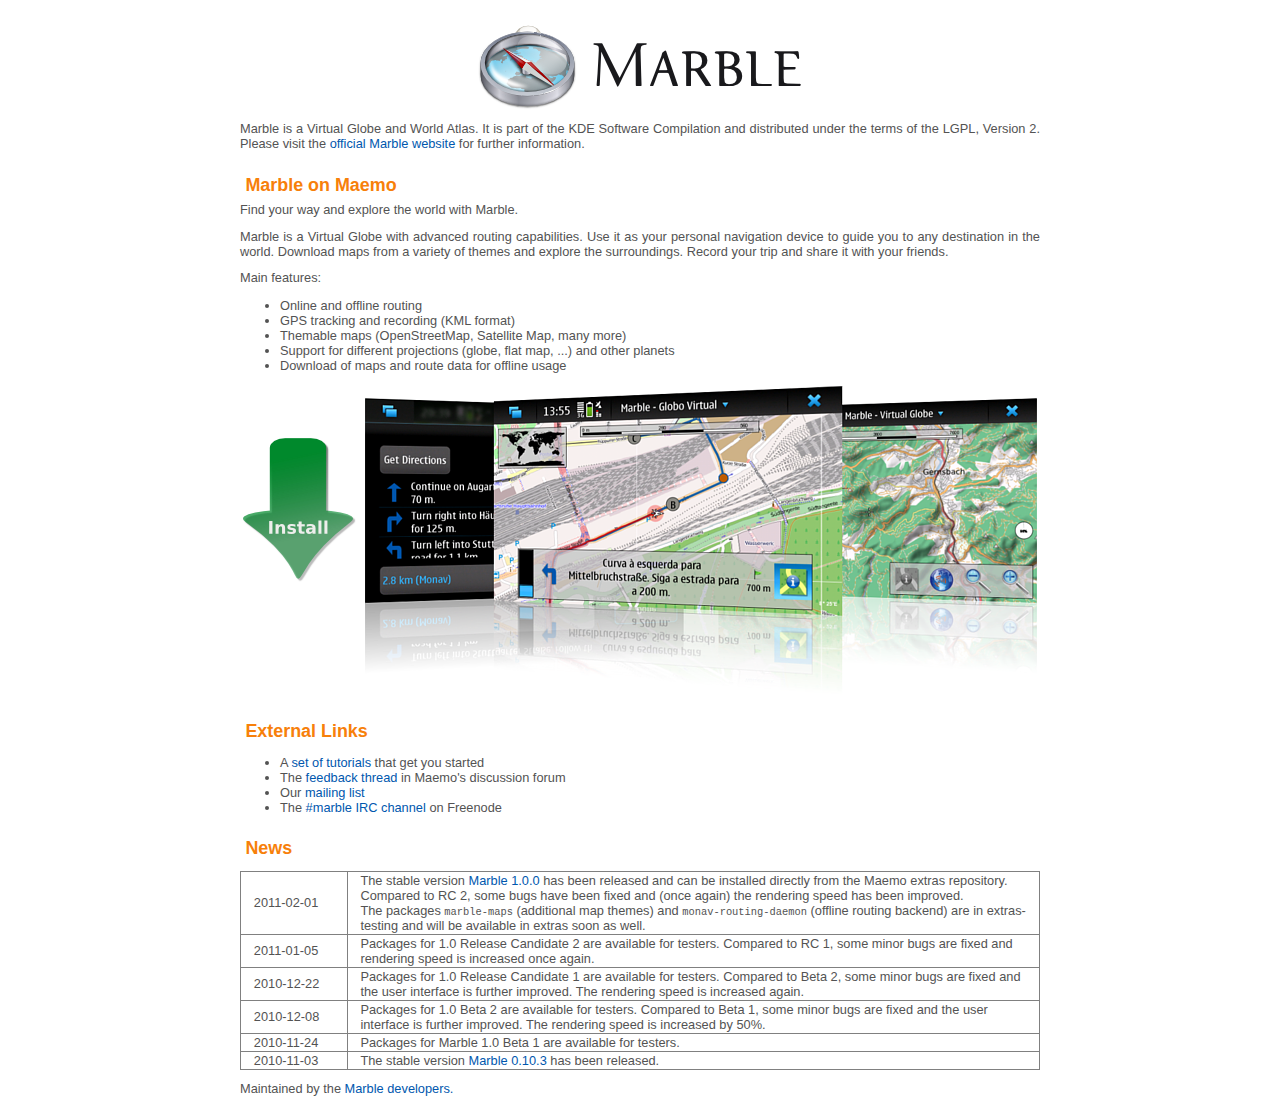
==== www/index.html @ 96cc924b "Version 1.0.0 updates" ====
<!DOCTYPE HTML PUBLIC "-//W3C//DTD HTML 4.01//EN" "http://www.w3.org/TR/html4/strict.dtd">

<html>

<head>
<title>Marble</title>
<link rel="stylesheet" type="text/css" href="kdeedu.css" />
<link rel="icon" href="favicon.ico" />
<link rel="shortcut icon" href="favicon.ico" />
</head>

<body>

<div style="width: 800px; margin-left: auto; margin-right: auto; margin-top: 20px;">

<img src="marble-logo-72dpi.png" />

<p>
Marble is a Virtual Globe and World Atlas. It is part of the KDE Software Compilation and distributed under the terms of the LGPL, Version 2. Please visit the <a href="http://edu.kde.org/marble/">official Marble website</a> for further information.
</p>

<h3>Marble on Maemo</h3>

<p>
Find your way and explore the world with Marble.
</p>

<p>
Marble is a Virtual Globe with advanced routing capabilities. Use it as your personal navigation device to guide you to any destination in the world. Download maps from a variety of themes and explore the surroundings. Record your trip and share it with your friends.
</p>

<p>
Main features:
<ul>
<li>Online and offline routing</li>
<li>GPS tracking and recording (KML format)</li>
<li>Themable maps (OpenStreetMap, Satellite Map, many more)</li>
<li>Support for different projections (globe, flat map, ...) and other planets</li>
<li>Download of maps and route data for offline usage</li>
</ul>

<a href="http://maemo.org/downloads/product/Maemo5/marble/">
<img src="Download.png" width="118" height="309" />
<img src="Screenshots_small.png" width="672" height="309" />
</a>

<h3>External Links</h3>

<ul>
<li>A <a href="http://userbase.kde.org/Tutorials#Marble">set of tutorials</a> that get you started</li>
<li>The <a href="http://talk.maemo.org/showthread.php?t=67316">feedback thread</a> in Maemo's discussion forum</li>
<li>Our <a href="https://mail.kde.org/mailman/listinfo/marble-devel">mailing list</a></li>
<li>The <a href="http://webchat.freenode.net?channels=marble&uio=d4">#marble IRC channel</a> on Freenode</li>
</ul>

<h3>News</h3>

<p>
<table border="1">
<tr>
  <td width="80em">2011-02-01</td>
  <td>The stable version <a href="http://maemo.org/downloads/product/Maemo5/marble/">Marble 1.0.0</a> has been released and can be installed directly from the Maemo extras repository. Compared to RC 2, some bugs have been fixed and (once again) the rendering speed has been improved.
<br />The packages <tt>marble-maps</tt> (additional map themes) and <tt>monav-routing-daemon</tt> (offline routing backend) are in extras-testing and will be available in extras soon as well.</td>
</tr>
<tr>
  <td>2011-01-05</td>
  <td>Packages for 1.0 Release Candidate 2 are available for testers. Compared to RC 1, some minor bugs are fixed and rendering speed is increased once again.</td>
</tr>
<tr>
  <td>2010-12-22</td>
  <td>Packages for 1.0 Release Candidate 1 are available for testers. Compared to Beta 2, some minor bugs are fixed and the user interface is further improved. The rendering speed is increased again.</td>
</tr>
<tr>
  <td>2010-12-08</td>
  <td>Packages for 1.0 Beta 2 are available for testers. Compared to Beta 1, some minor bugs are fixed and the user interface is further improved. The rendering speed is increased by 50%.</td>
</tr>
<tr>
  <td>2010-11-24</td>
  <td>Packages for Marble 1.0 Beta 1 are available for testers.</td>
</tr>
<tr>
  <td>2010-11-03</td>
  <td>The stable version <a href="http://edu.kde.org/marble/downloads/maemo/fremantle/stable/stable.install">Marble 0.10.3</a> has been released.</td>
</tr>
</table>
</p>

<p>Maintained by the <a href="mailto:marble-devel@kde.org">Marble developers.</p>

</div>

</body>
</html>
---- www/kdeedu.css ----
/*
** HTML elements
*/

body {
    margin: 0;
    padding: 0;
    text-align: center;
    font-size: 0.8em;
    font-family: "Bitstream Vera Sans", "Lucida Grande", "Trebuchet MS", sans-serif;
    color: #535353;
    background: #ffffff;
}


/*
** HTML Tags
*/

h1, h2, h3, h4
{
    padding: 0;
    text-align: left;
    font-weight: bold;
    color: #f7800a;
    background: transparent;
}
h1 {
    margin: 0 0 0.3em 0;
    font-size: 1.7em;
}
h2, h3, h4 {
    margin: 1.3em 0 0 0.3em
}

h2 {
    font-size: 1.5em;
}

h3 {
    font-size: 1.4em;
}

h4 {
    font-size: 1.3em;
}

h5 {
    font-size: 1.2em;
}

a:link {
    padding-bottom: 0;
    text-decoration: none;
    color: #0057ae;
}

a:visited {
    padding-bottom: 0;
    text-decoration: none;
    color: #644A9B;
}


a[href]:hover {
    text-decoration: underline;
}

hr {
    margin: 0.3em 1em 0.3em 1em;
    height: 1px;
    border: #bcbcbc dashed;
    border-width: 0 0 1px 0;
}

pre {
    display: block;
    margin: 0.3em;
    padding: 0.3em;
    font-size: 1em;
    color: #000000;
    background: #f9f9f9;
    border: #2f6fab dashed;
    border-width: 1px;
    overflow: auto;
    line-height: 1.1em;
}

input, textarea, select {
    margin: 0.2em;
    padding: 0.1em;
    color: #888888;
    background: #ffffff;
    border: 1px solid;
}

blockquote {
    margin: 0.3em;
    padding-left: 2.5em;
    background: transparent;
}

del {
    color: #800000;
    text-decoration: line-through;
}

dt {
    font-weight: bold;
    font-size: 1.05em;
    color: #0057ae;
}

dd {
    margin-left: 1em;
}

p {
    margin-top: 0.5em;
    margin-bottom: 0.9em;
    text-align: justify;
}
fieldset {
    border: #cccccc 1px solid;
}

li {
    text-align: left;
}

fieldset {
    margin-bottom: 1em;
    padding: .5em;
}

form {
    margin: 0;
    padding: 0;
}

hr {
    height: 1px;
    border: #888888 1px solid;
    background: #888888;
    margin: 0.5em 0 0.5em 0 ;
}

img {
    border: 0;
}
table {
    border-collapse: collapse;
    font-size: 1em;
}
th {
    text-align: center;
    padding: 1em;
/*     border: #cccccc solid; */
/*     border-width: 0 0 3px 0; */
}
td {
    text-align: left;
    padding-left: 1em;
    padding-right: 1em;
}


/*
** Header
*/
#header {
    width: 100%;
    color: #535353;
    background: #eeeeee;
    border-bottom: #bcbcbc 1px solid;
}

#header_top {
    margin: 0 auto;
    padding: 0;
    width: 60em;
    min-width: 770px;
    max-width: 45em;
    vertical-align: middle;
    color: #ffffff;
    background: url(/media/images/top.jpg) repeat-x bottom;
background-color: #0057ae;
}

#header_top div {
    margin: 0 auto;
    padding: 0;
    background: url(/media/images/top-left.jpg) no-repeat bottom left;
}

#header_top div div {
    margin: 0 auto;
    padding: 0;
    vertical-align: middle;
    text-align: left;
    font-size: 1.7em;
    font-weight: bold;
    background: url(/media/images/top-right.jpg) no-repeat bottom right;
}

#header_top div div img {
    margin:8px 0px 9px 18px;
    vertical-align: middle;
}

#header_bottom {
        margin: 0 auto;
    padding: 0.1em 0em 0.3em 0;
    width: 60em;
    min-width: 770px;
    max-width: 45em;
    vertical-align: middle;
    text-align: right;
    background: #eeeeee;
}

#location {
    padding: 0 0 0 1.5em;
    text-align: left;
    line-height: normal;
    font-size: 1.1em;
    font-weight:bold;
    float: left;
}

#location ul {
    display: inline;
    margin: 0;
    padding: 0;
    list-style: none;
}

#location ul li {
    display: inline;
    white-space : nowrap;
    margin: 0;
    padding: 0 1em 0 0;
}

#menu {
    margin: 0 1.5em 0 0;
    text-align: right;
    line-height: normal;
    font-size: 1.1em;
    font-weight: bold;
}

#menu ul {
    display: inline;
    list-style: none;
    margin: 0;
    padding: 0;
    text-align: right;
}

#menu ul li {
    display: inline;
    white-space : nowrap;
    margin: 0;
    padding: 0 0 0 1em;
    text-align: right;
}

.here a:link, .here a:visited {
    text-decoration:underline;
}

.here ul a:link, .here ul a:visited {
    text-decoration:none;
}

#menu ul li a {
    font-weight: bold;
}


/*
** Content
*/

#content {
    width: 100%;
}

#main {
    /* padding in px not ex because IE messes up 100% width tables otherwise */
    padding: 10px;
    text-align: left;
}

#body_wrapper {
    margin: 0 auto;
    width: 60em;
    min-width: 770px;
    max-width: 45em;
    border: #bcbcbc solid;
    border-width: 0 0 0 1px;
}

#body {
    float: left;
    margin: 0;
    padding: 0;
    min-height: 40em;
    width: 60em;
    min-width: 770px;
    max-width: 45em;
}

#right {
    float: right;
    margin: 0;
    padding: 0;
    width: 73%;
}

/* These are date cells on the front page. */
td.cell_date {
    width: 8em;
    min-width: 8em;
}

#hotspot, .sideimage {
    float: right;
    margin: 1ex 1em;
    clear: right;
}

.belowimage, h1, h2, h3, h4, h5 {
    clear: right;
}


/*
** Left Menu
*/

#left {
        float: left;
    margin: 0;
    padding: 0;
    width: 25%;
}

.menu_box {
    padding: 0.7em 0 0 0;
}

.menu_box ul {
    text-align: left;
}

.menu_box li {
    list-style-type: none;
    text-align: left;
    margin-left: 0.1em;
}

.menu_box ul ul {
margin: 0;
padding-left: 0;
}

.menu_box li li {
margin-left: 1em;
}

.menu_box .active{
    color: #cf4913;
}

.menutitle {
    margin: 0.6em 0 1.2em 0;
    padding:0;
    color: #ffffff;
    background: url(/media/images/block_title_mid.png) repeat-y right;
background-color: #0057ae;
}
.menutitle div {
    margin: 0;
    padding:0;
    background: url(/media/images/block_title_top.png) no-repeat top right;
}
.menutitle div h2 {
    margin: 0;
    padding: 0.2em 0 0.3em 1.3em;
    line-height:1.2em;
    font-size: 120%;
    font-weight: normal;
    color: #ffffff;
    background: url(/media/images/block_title_bottom.png) no-repeat bottom right;
}
.menutitle div h2 a {
    color: #ffffff;
}
.clearer {
    clear: both;
    height: 1px;
}


/*
** Footer
*/
#footer {
        width: 100%;
    background: #eeeeee;
}

#footer_text {
    margin: 0 auto;
    padding: 1em 0 1em 3.5em;
    width: 51.5em;
    text-align: left;
    color: #000000;
    background: #eeeeee;
}

#footer a:link, #footer a:visited {
    color: #4d88c3;
}

#quicklinks {
font-size: 1em;
padding: 1em;
text-align: center;
margin-top: 0.5em;
margin-left: 0.2em;
margin-bottom: 0.5em;
margin-right: 0.2em;
}

/*
** Credits
*/
table.credit tr {
vertical-align:top;
}

table.credit td {
border-bottom: 1px solid #cccccc;
}


.programbox
{
	float: left;
	margin-left: 1ex;
	margin-right: 1ex;
	padding-bottom: 2ex;
}

.programbox-image
{
	display: block;
	margin-left: auto;
	margin-right: auto;
}

.programbox-text
{
	text-align: center;
}

.programboxh3
{
	clear: both;
}
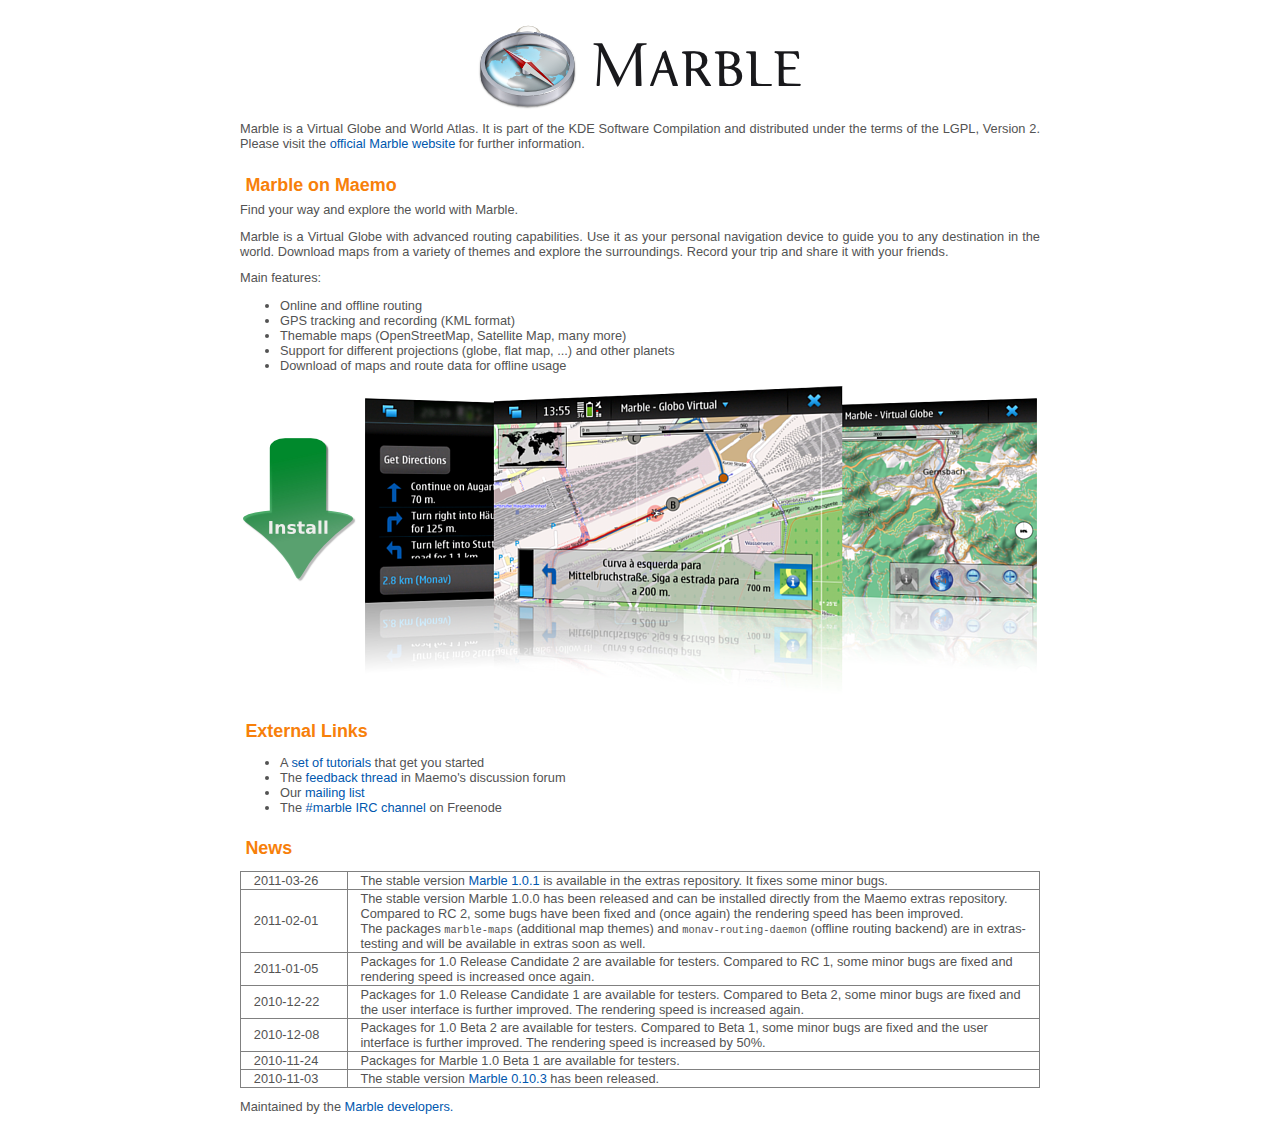
==== commit 02d212a7: "mention new version 1.0.1" ====
--- a/www/index.html
+++ b/www/index.html
@@ -58,8 +58,12 @@
 <p>
 <table border="1">
 <tr>
+  <td>2011-03-26</td>
+  <td>The stable version <a href="http://maemo.org/downloads/product/Maemo5/marble/">Marble 1.0.1</a> is available in the extras repository. It fixes some minor bugs.</td>
+</tr>
+<tr>
   <td width="80em">2011-02-01</td>
-  <td>The stable version <a href="http://maemo.org/downloads/product/Maemo5/marble/">Marble 1.0.0</a> has been released and can be installed directly from the Maemo extras repository. Compared to RC 2, some bugs have been fixed and (once again) the rendering speed has been improved.
+  <td>The stable version Marble 1.0.0 has been released and can be installed directly from the Maemo extras repository. Compared to RC 2, some bugs have been fixed and (once again) the rendering speed has been improved.
 <br />The packages <tt>marble-maps</tt> (additional map themes) and <tt>monav-routing-daemon</tt> (offline routing backend) are in extras-testing and will be available in extras soon as well.</td>
 </tr>
 <tr>
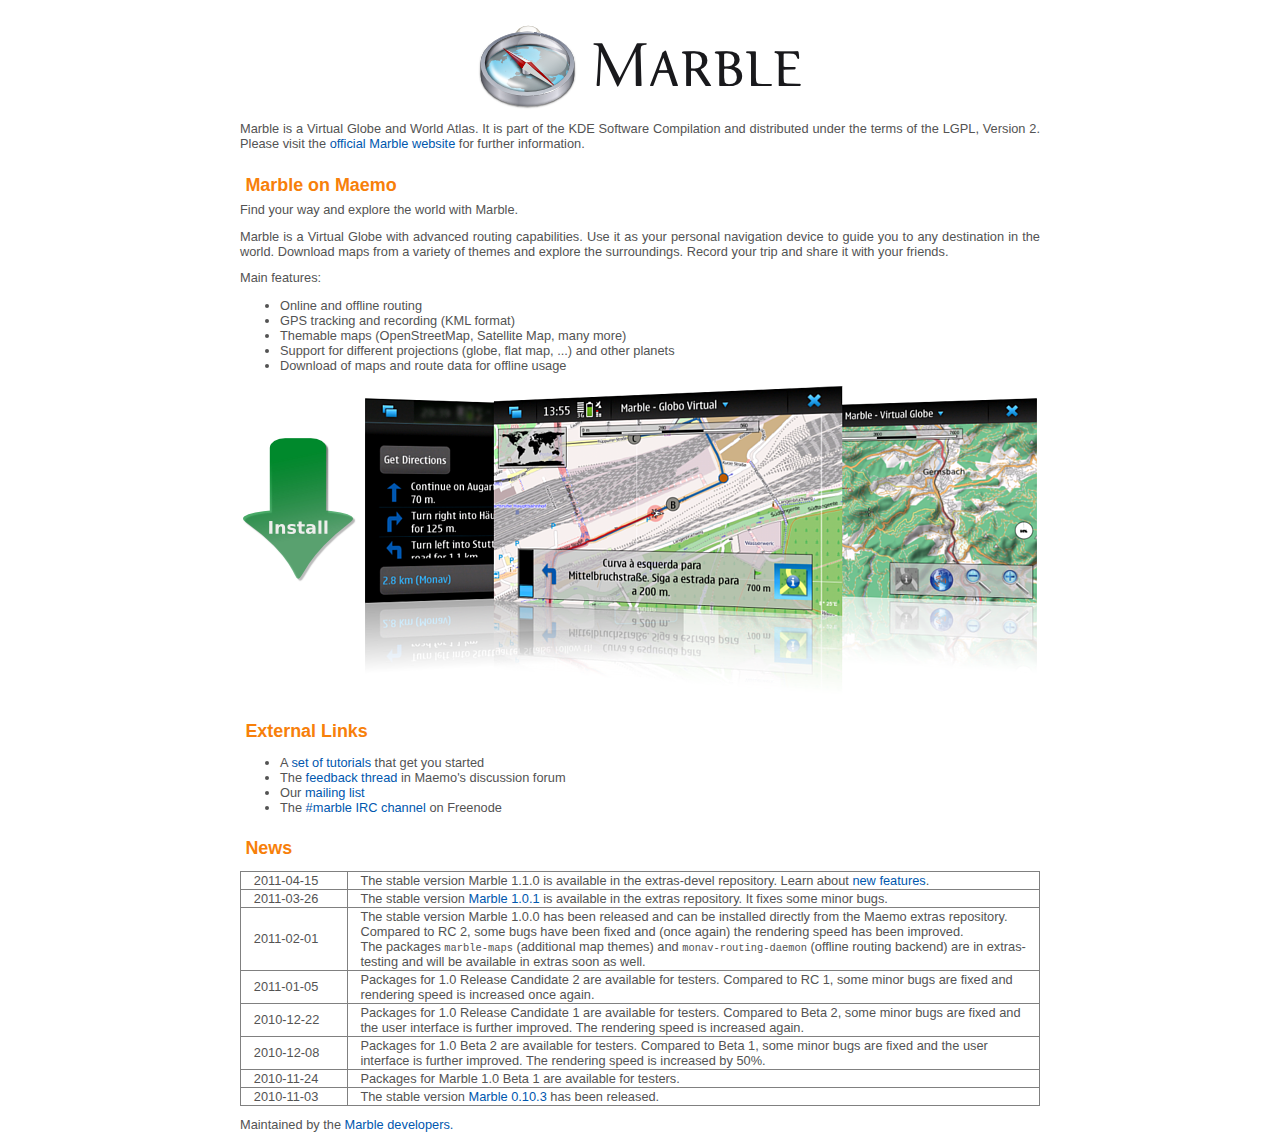
==== commit bf082575: "mention the new version" ====
--- a/www/index.html
+++ b/www/index.html
@@ -58,6 +58,10 @@
 <p>
 <table border="1">
 <tr>
+  <td>2011-04-15</td>
+  <td>The stable version Marble 1.1.0 is available in the extras-devel repository. Learn about <a href="http://talk.maemo.org/showpost.php?p=902262&postcount=1">new features</a>.</td>
+</tr>
+<tr>
   <td>2011-03-26</td>
   <td>The stable version <a href="http://maemo.org/downloads/product/Maemo5/marble/">Marble 1.0.1</a> is available in the extras repository. It fixes some minor bugs.</td>
 </tr>
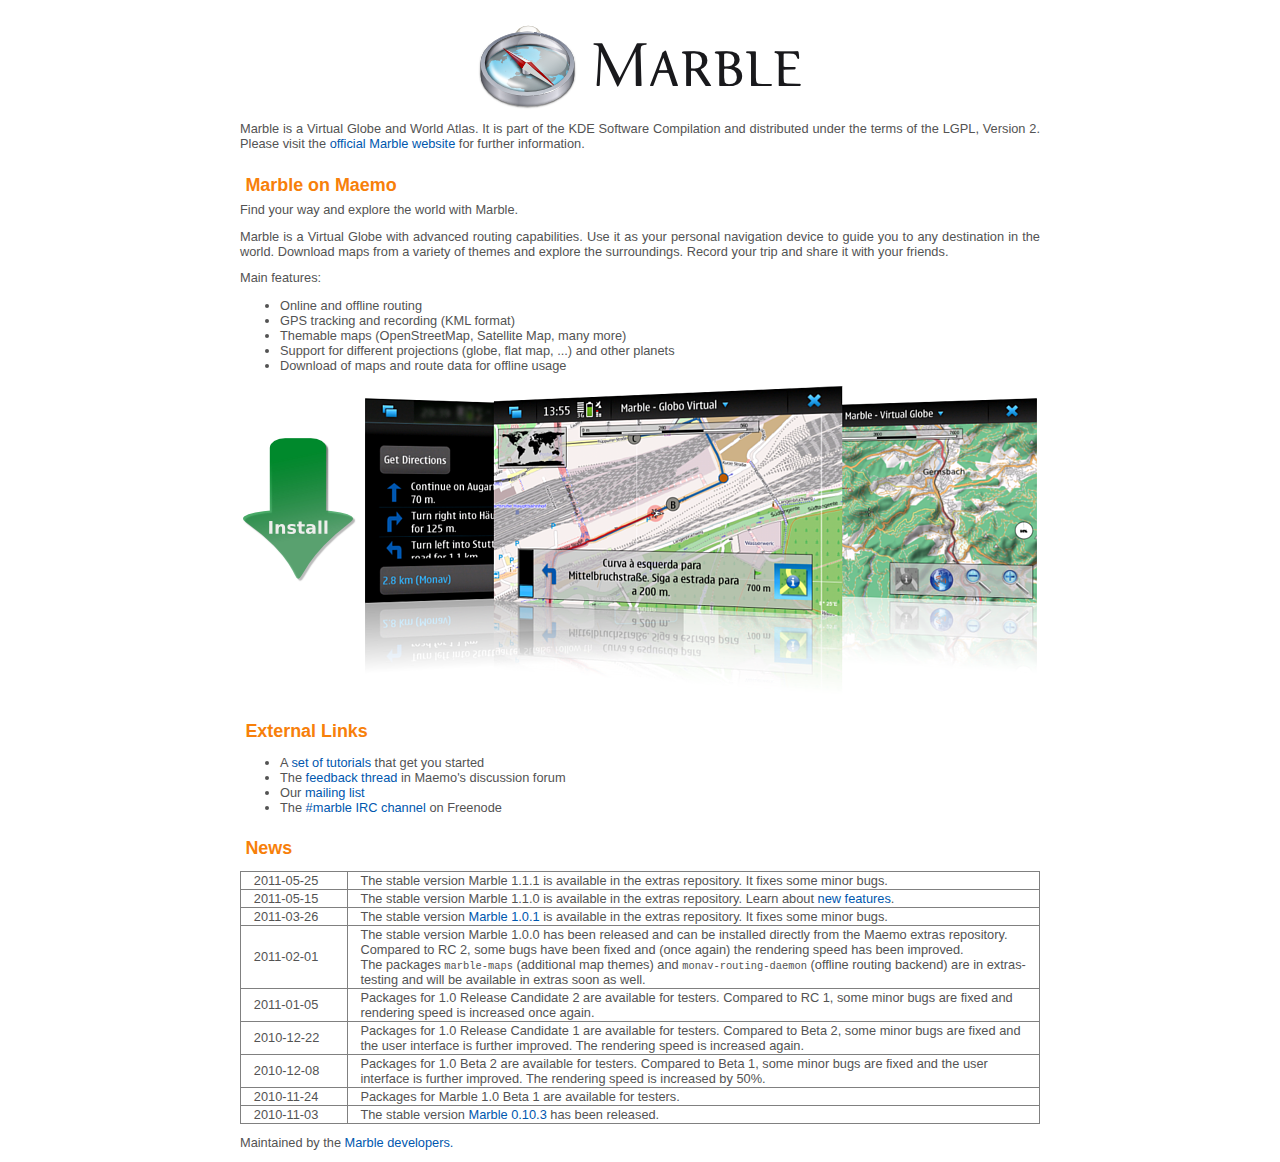
==== commit e7078fe7: "version updates" ====
--- a/www/index.html
+++ b/www/index.html
@@ -58,8 +58,12 @@
 <p>
 <table border="1">
 <tr>
-  <td>2011-04-15</td>
-  <td>The stable version Marble 1.1.0 is available in the extras-devel repository. Learn about <a href="http://talk.maemo.org/showpost.php?p=902262&postcount=1">new features</a>.</td>
+  <td>2011-05-25</td>
+  <td>The stable version Marble 1.1.1 is available in the extras repository. It fixes some minor bugs.</td>
+</tr>
+<tr>
+  <td>2011-05-15</td>
+  <td>The stable version Marble 1.1.0 is available in the extras repository. Learn about <a href="http://talk.maemo.org/showpost.php?p=902262&postcount=1">new features</a>.</td>
 </tr>
 <tr>
   <td>2011-03-26</td>
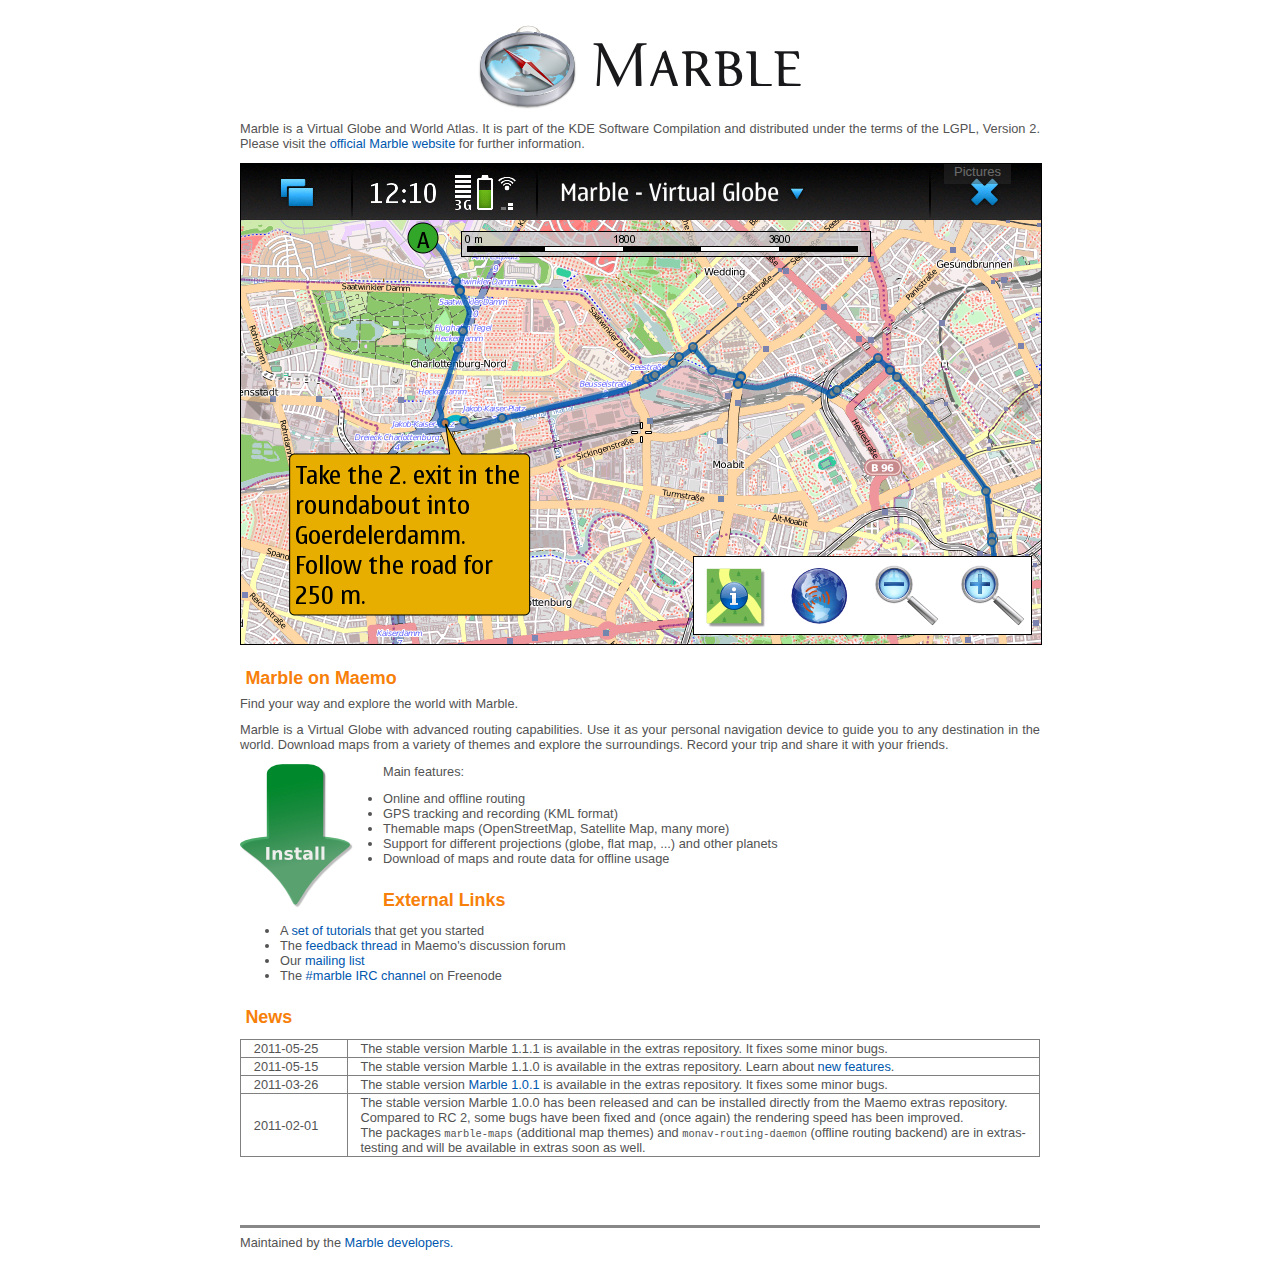
==== commit 3d84c82b: "Add gallery with new screenshots, remove some older news." ====
--- a/www/index.html
+++ b/www/index.html
@@ -4,9 +4,34 @@
 
 <head>
 <title>Marble</title>
+<script src="scripts/mootools-1.2.1-core-yc.js" type="text/javascript"></script>
+<script src="scripts/mootools-1.2-more.js" type="text/javascript"></script>
+<script src="scripts/jd.gallery.js" type="text/javascript"></script>
 <link rel="stylesheet" type="text/css" href="kdeedu.css" />
 <link rel="icon" href="favicon.ico" />
 <link rel="shortcut icon" href="favicon.ico" />
+<link rel="stylesheet" href="css/jd.gallery.css" type="text/css" media="screen" />
+
+<script type="text/javascript">
+function startGallery() {
+var myGallery = new gallery($('myGallery'), {
+timed: true, embedLinks: false
+});
+}
+window.addEvent('domready', startGallery);
+</script>
+
+<style type="text/css">
+#myGallery {
+  width: 800px !important;
+  height: 480px !important;
+}
+
+div.spacer {
+  height: 50px;
+}
+</style>
+
 </head>
 
 <body>
@@ -19,6 +44,82 @@
 Marble is a Virtual Globe and World Atlas. It is part of the KDE Software Compilation and distributed under the terms of the LGPL, Version 2. Please visit the <a href="http://edu.kde.org/marble/">official Marble website</a> for further information.
 </p>
 
+<div id="myGallery">
+
+<div class="imageElement">
+<h3>Find your Way</h3>
+<p>Several backends for online and offline routing are available.</p>
+<a href="ds/images/screenshot107.png" title="open image" class="open"></a>
+<img src="ds/images/screenshot107.png" class="full" />
+<img src="ds/images/screenshot107.png" class="thumbnail" />
+</div>
+
+<div class="imageElement">
+<h3>Explore the World</h3>
+<p>Customize your view of the world with different map themes and projections.</p>
+<a href="images/screenshot118.png" title="open image" class="open"></a>
+<img src="images/screenshot118.png" class="full" />
+<img src="images/screenshot118.png" class="thumbnail" />
+</div>
+
+<div class="imageElement">
+<h3>Turn Instructions</h3>
+<p>Turn instructions describe each turn point of the route.</p>
+<a href="ds/images/screenshot114.png" title="open image" class="open"></a>
+<img src="ds/images/screenshot114.png" class="full" />
+<img src="ds/images/screenshot114.png" class="thumbnail" />
+</div>
+
+<div class="imageElement">
+<h3>Guidance Mode</h3>
+<p>Have Marble announce turn points during your journey -- on the screen and by voice guidance.</p>
+<a href="images/Marble-Maemo-Offline-Routing.png" title="open image" class="open"></a>
+<img src="images/Marble-Maemo-Offline-Routing.png" class="full" />
+<img src="images/Marble-Maemo-Offline-Routing.png" class="thumbnail" />
+</div>
+
+<div class="imageElement">
+<h3>Bookmarks</h3>
+<p>Access your favorite places quickly using bookmarks.</p>
+<a href="ds/images/screenshot115.png" title="open image" class="open"></a>
+<img src="ds/images/screenshot115.png" class="full" />
+<img src="ds/images/screenshot115.png" class="thumbnail" />
+</div>
+
+<div class="imageElement">
+<h3>Address Search</h3>
+<p>Search for any address, online (Marble 1.1) or offline (Marble 1.2).</p>
+<a href="ds/images/screenshot112.png" title="open image" class="open"></a>
+<img src="ds/images/screenshot112.png" class="full" />
+<img src="ds/images/screenshot112.png" class="thumbnail" />
+</div>
+
+<div class="imageElement">
+<h3>Offline POI Search</h3>
+<p>(Marble 1.2) List all points of interest for a certain category. Turn on the GPS to have the nearby ones appear on top.</p>
+<a href="images/screenshot120.png" title="open image" class="open"></a>
+<img src="images/screenshot120.png" class="full" />
+<img src="images/screenshot120.png" class="thumbnail" />
+</div>
+
+<div class="imageElement">
+<h3>Offline Fuzzy Search</h3>
+<p>(Marble 1.2) Not sure about the exact name? Use fuzzy searches (case insensitive, '*' as wildcard).</p>
+<a href="ds/images/screenshot111.png" title="open image" class="open"></a>
+<img src="ds/images/screenshot111.png" class="full" />
+<img src="ds/images/screenshot111.png" class="thumbnail" />
+</div>
+
+<div class="imageElement">
+<h3>Download Map Themes</h3>
+<p>Parts of the map can be downloaded for offline viewing.</p>
+<a href="images/screenshot119.png" title="open image" class="open"></a>
+<img src="images/screenshot119.png" class="full" />
+<img src="images/screenshot119.png" class="thumbnail" />
+</div>
+
+</div>
+
 <h3>Marble on Maemo</h3>
 
 <p>
@@ -30,6 +131,10 @@
 </p>
 
 <p>
+<a href="http://maemo.org/downloads/product/Maemo5/marble/">
+<img src="Download.png" width="113" height="144" align="left" class="bordered" />
+</a>
+
 Main features:
 <ul>
 <li>Online and offline routing</li>
@@ -38,11 +143,6 @@
 <li>Support for different projections (globe, flat map, ...) and other planets</li>
 <li>Download of maps and route data for offline usage</li>
 </ul>
-
-<a href="http://maemo.org/downloads/product/Maemo5/marble/">
-<img src="Download.png" width="118" height="309" />
-<img src="Screenshots_small.png" width="672" height="309" />
-</a>
 
 <h3>External Links</h3>
 
@@ -74,29 +174,11 @@
   <td>The stable version Marble 1.0.0 has been released and can be installed directly from the Maemo extras repository. Compared to RC 2, some bugs have been fixed and (once again) the rendering speed has been improved.
 <br />The packages <tt>marble-maps</tt> (additional map themes) and <tt>monav-routing-daemon</tt> (offline routing backend) are in extras-testing and will be available in extras soon as well.</td>
 </tr>
-<tr>
-  <td>2011-01-05</td>
-  <td>Packages for 1.0 Release Candidate 2 are available for testers. Compared to RC 1, some minor bugs are fixed and rendering speed is increased once again.</td>
-</tr>
-<tr>
-  <td>2010-12-22</td>
-  <td>Packages for 1.0 Release Candidate 1 are available for testers. Compared to Beta 2, some minor bugs are fixed and the user interface is further improved. The rendering speed is increased again.</td>
-</tr>
-<tr>
-  <td>2010-12-08</td>
-  <td>Packages for 1.0 Beta 2 are available for testers. Compared to Beta 1, some minor bugs are fixed and the user interface is further improved. The rendering speed is increased by 50%.</td>
-</tr>
-<tr>
-  <td>2010-11-24</td>
-  <td>Packages for Marble 1.0 Beta 1 are available for testers.</td>
-</tr>
-<tr>
-  <td>2010-11-03</td>
-  <td>The stable version <a href="http://edu.kde.org/marble/downloads/maemo/fremantle/stable/stable.install">Marble 0.10.3</a> has been released.</td>
-</tr>
 </table>
 </p>
 
+<div class="spacer"></div>
+<hr />
 <p>Maintained by the <a href="mailto:marble-devel@kde.org">Marble developers.</p>
 
 </div>
--- a/www/kdeedu.css
+++ b/www/kdeedu.css
@@ -148,6 +148,11 @@
 img {
     border: 0;
 }
+
+img.bordered {
+    margin-right: 30px;
+}
+
 table {
     border-collapse: collapse;
     font-size: 1em;
--- a/www/css/jd.gallery.css
+++ b/www/css/jd.gallery.css
@@ -0,0 +1,371 @@
+#myGallery, #myGallerySet, #flickrGallery
+{
+	width: 460px;
+	height: 345px;
+	z-index:5;
+	border: 1px solid #000;
+}
+
+.jdGallery a
+{
+	outline:0;
+}
+
+#flickrGallery
+{
+	width: 500px;
+	height: 334px;
+}
+
+#myGallery img.thumbnail, #myGallerySet img.thumbnail
+{
+	display: none;
+}
+
+.jdGallery
+{
+	overflow: hidden;
+	position: relative;
+}
+
+.jdGallery img
+{
+	border: 0;
+	margin: 0;
+}
+
+.jdGallery .slideElement
+{
+	width: 100%;
+	height: 100%;
+	background-color: #000;
+	background-repeat: no-repeat;
+	background-position: center center;
+	background-image: url('img/loading-bar-black.gif');
+}
+
+.jdGallery .loadingElement
+{
+	width: 100%;
+	height: 100%;
+	position: absolute;
+	left: 0;
+	top: 0;
+	background-color: #000;
+	background-repeat: no-repeat;
+	background-position: center center;
+	background-image: url('img/loading-bar-black.gif');
+}
+
+.jdGallery .slideInfoZone
+{
+	position: absolute;
+	z-index: 10;
+	width: 100%;
+	margin: 0px;
+	left: 0;
+	bottom: 0;
+	height: 38px;
+	background: #222;
+	color: #fff;
+	text-indent: 0;
+	overflow: hidden;
+}
+
+* html .jdGallery .slideInfoZone
+{
+	bottom: -1px;
+}
+
+.jdGallery .slideInfoZone h2
+{
+	padding: 0;
+	font-size: 100%;
+	margin: 0;
+	margin: 2px 5px;
+	font-weight: bold;
+	color: inherit;
+}
+
+.jdGallery .slideInfoZone p
+{
+	padding: 0;
+	font-size: 80%;
+	margin: 2px 5px;
+	color: #eee;
+}
+
+.jdGallery div.carouselContainer
+{
+	position: absolute;
+	height: 135px;
+	width: 100%;
+	z-index: 10;
+	margin: 0px;
+	left: 0;
+	top: 0;
+}
+
+.jdGallery a.carouselBtn
+{
+	position: absolute;
+	bottom: 0;
+	right: 30px;
+	height: 20px;
+	/*width: 100px; background: url('img/carousel_btn.gif') no-repeat;*/
+	text-align: center;
+	padding: 0 10px;
+	font-size: 13px;
+	background: #333;
+	color: #fff;
+	cursor: pointer;
+}
+
+.jdGallery .carousel
+{
+	position: absolute;
+	width: 100%;
+	margin: 0px;
+	left: 0;
+	top: 0;
+	height: 115px;
+	background: #333;
+	color: #fff;
+	text-indent: 0;
+	overflow: hidden;
+}
+
+.jdExtCarousel
+{
+	overflow: hidden;
+	position: relative;
+}
+
+.jdGallery .carousel .carouselWrapper, .jdExtCarousel .carouselWrapper
+{
+	position: absolute;
+	width: 100%;
+	height: 78px;
+	top: 10px;
+	left: 0;
+	overflow: hidden;
+}
+
+.jdGallery .carousel .carouselInner, .jdExtCarousel .carouselInner
+{
+	position: relative;
+}
+
+.jdGallery .carousel .carouselInner .thumbnail, .jdExtCarousel .carouselInner .thumbnail
+{
+	cursor: pointer;
+	background: #000;
+	background-position: center center;
+	float: left;
+	border: solid 1px #fff;
+}
+
+.jdGallery .wall .thumbnail, .jdExtCarousel .wall .thumbnail
+{
+	margin-bottom: 10px;
+}
+
+.jdGallery .carousel .label, .jdExtCarousel .label
+{
+	font-size: 13px;
+	position: absolute;
+	bottom: 5px;
+	left: 10px;
+	padding: 0;
+	margin: 0;
+}
+
+.jdGallery .carousel .wallButton, .jdExtCarousel .wallButton
+{
+	font-size: 10px;
+	position: absolute;
+	bottom: 5px;
+	right: 10px;
+	padding: 1px 2px;
+	margin: 0;
+	background: #222;
+	border: 1px solid #888;
+	cursor: pointer;
+}
+
+.jdGallery .carousel .label .number, .jdExtCarousel .label .number
+{
+	color: #b5b5b5;
+}
+
+.jdGallery a
+{
+	font-size: 100%;
+	text-decoration: none;
+	color: inherit;
+}
+
+.jdGallery a.right, .jdGallery a.left
+{
+	position: absolute;
+	height: 99%;
+	width: 25%;
+	cursor: pointer;
+	z-index:10;
+	filter:alpha(opacity=20);
+	-moz-opacity:0.2;
+	-khtml-opacity: 0.2;
+	opacity: 0.2;
+}
+
+* html .jdGallery a.right, * html .jdGallery a.left
+{
+	filter:alpha(opacity=50);
+}
+
+.jdGallery a.right:hover, .jdGallery a.left:hover
+{
+	filter:alpha(opacity=80);
+	-moz-opacity:0.8;
+	-khtml-opacity: 0.8;
+	opacity: 0.8;
+}
+
+.jdGallery a.left
+{
+	left: 0;
+	top: 0;
+	background: url('img/fleche1.png') no-repeat center left;
+}
+
+* html .jdGallery a.left { background: url('img/fleche1.gif') no-repeat center left; }
+
+.jdGallery a.right
+{
+	right: 0;
+	top: 0;
+	background: url('img/fleche2.png') no-repeat center right;
+}
+
+* html .jdGallery a.right { background: url('img/fleche2.gif') no-repeat center right; }
+
+.jdGallery a.open
+{
+	left: 0;
+	top: 0;
+	width: 100%;
+	height: 100%;
+}
+
+.withArrows a.open
+{
+	position: absolute;
+	top: 0;
+	left: 25%;
+	height: 99%;
+	width: 50%;
+	cursor: pointer;
+	z-index: 10;
+	background: none;
+	-moz-opacity:0.8;
+	-khtml-opacity: 0.8;
+	opacity: 0.8;
+}
+
+.withArrows a.open:hover { background: url('img/open.png') no-repeat center center; }
+
+* html .withArrows a.open:hover { background: url('img/open.gif') no-repeat center center;
+	filter:alpha(opacity=80); }
+	
+	
+/* Gallery Sets */
+
+.jdGallery a.gallerySelectorBtn
+{
+	z-index: 15;
+	position: absolute;
+	top: 0;
+	left: 30px;
+	height: 20px;
+	/*width: 100px; background: url('img/carousel_btn.gif') no-repeat;*/
+	text-align: center;
+	padding: 0 10px;
+	font-size: 13px;
+	background: #333;
+	color: #fff;
+	cursor: pointer;
+	opacity: .4;
+	-moz-opacity: .4;
+	-khtml-opacity: 0.4;
+	filter:alpha(opacity=40);
+}
+
+.jdGallery .gallerySelector
+{
+	z-index: 20;
+	width: 100%;
+	height: 100%;
+	position: absolute;
+	top: 0;
+	left: 0;
+	background: #000;
+}
+
+.jdGallery .gallerySelector h2
+{
+	margin: 0;
+	padding: 10px 20px 10px 20px;
+	font-size: 20px;
+	line-height: 30px;
+	color: #fff;
+}
+
+.jdGallery .gallerySelector .gallerySelectorWrapper
+{
+	overflow: hidden;
+}
+
+.jdGallery .gallerySelector .gallerySelectorInner div.galleryButton
+{
+	margin-left: 10px;
+	margin-top: 10px;
+	border: 1px solid #888;
+	padding: 5px;
+	height: 40px;
+	color: #fff;
+	cursor: pointer;
+	float: left;
+}
+
+.jdGallery .gallerySelector .gallerySelectorInner div.hover
+{
+	background: #333;
+}
+
+.jdGallery .gallerySelector .gallerySelectorInner div.galleryButton div.preview
+{
+	background: #000;
+	background-position: center center;
+	float: left;
+	border: none;
+	width: 40px;
+	height: 40px;
+	margin-right: 5px;
+}
+
+.jdGallery .gallerySelector .gallerySelectorInner div.galleryButton h3
+{
+	margin: 0;
+	padding: 0;
+	font-size: 12px;
+	font-weight: normal;
+}
+
+.jdGallery .gallerySelector .gallerySelectorInner div.galleryButton p.info
+{
+	margin: 0;
+	padding: 0;
+	font-size: 12px;
+	font-weight: normal;
+	color: #aaa;
+}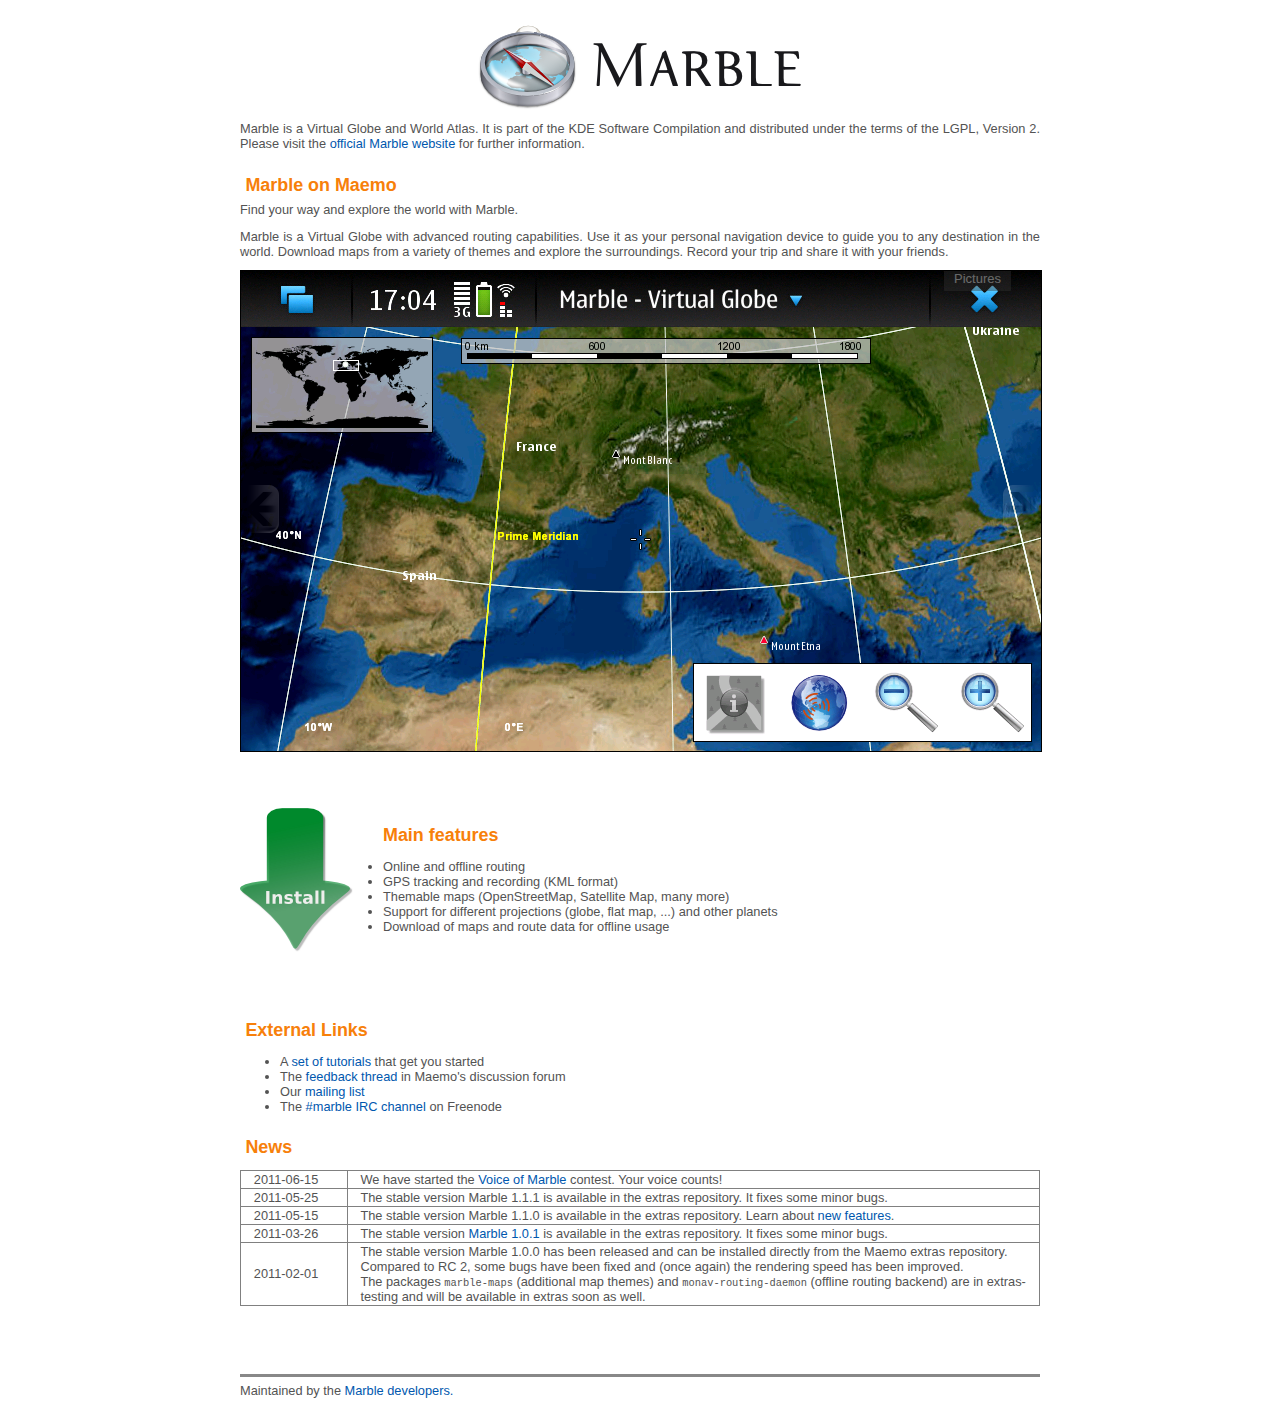
==== commit 3f4f779e: "update galleries, announce contest" ====
--- a/www/index.html
+++ b/www/index.html
@@ -44,46 +44,64 @@
 Marble is a Virtual Globe and World Atlas. It is part of the KDE Software Compilation and distributed under the terms of the LGPL, Version 2. Please visit the <a href="http://edu.kde.org/marble/">official Marble website</a> for further information.
 </p>
 
+<h3>Marble on Maemo</h3>
+
+<p>
+Find your way and explore the world with Marble.
+</p>
+
+<p>
+Marble is a Virtual Globe with advanced routing capabilities. Use it as your personal navigation device to guide you to any destination in the world. Download maps from a variety of themes and explore the surroundings. Record your trip and share it with your friends.
+</p>
+
 <div id="myGallery">
 
 <div class="imageElement">
+<h3>Explore the World</h3>
+<p>Around the world in... seconds. Virtually.</p>
+<a href="images/screenshot118.png" title="open image" class="open"></a>
+<img src="images/screenshot118.png" class="full" />
+<img src="images/screenshot118_thumb.png" class="thumbnail" />
+</div>
+
+<div class="imageElement">
+<h3>Map Themes</h3>
+<p>Customize your view of the world using different map themes and projections.</p>
+<a href="images/screenshot117.png" title="open image" class="open"></a>
+<img src="images/screenshot117.png" class="full" />
+<img src="images/screenshot117_thumb.png" class="thumbnail" />
+</div>
+
+<div class="imageElement">
 <h3>Find your Way</h3>
-<p>Several backends for online and offline routing are available.</p>
+<p>Want to get from A to B? Over C? D, E, F? As you like.</p>
 <a href="ds/images/screenshot107.png" title="open image" class="open"></a>
 <img src="ds/images/screenshot107.png" class="full" />
-<img src="ds/images/screenshot107.png" class="thumbnail" />
-</div>
-
-<div class="imageElement">
-<h3>Explore the World</h3>
-<p>Customize your view of the world with different map themes and projections.</p>
-<a href="images/screenshot118.png" title="open image" class="open"></a>
-<img src="images/screenshot118.png" class="full" />
-<img src="images/screenshot118.png" class="thumbnail" />
+<img src="ds/images/screenshot107_thumb.png" class="thumbnail" />
 </div>
 
 <div class="imageElement">
 <h3>Turn Instructions</h3>
-<p>Turn instructions describe each turn point of the route.</p>
+<p>Get turn-by-turn directions describing important steps of your route.</p>
 <a href="ds/images/screenshot114.png" title="open image" class="open"></a>
 <img src="ds/images/screenshot114.png" class="full" />
-<img src="ds/images/screenshot114.png" class="thumbnail" />
+<img src="ds/images/screenshot114_thumb.png" class="thumbnail" />
 </div>
 
 <div class="imageElement">
 <h3>Guidance Mode</h3>
 <p>Have Marble announce turn points during your journey -- on the screen and by voice guidance.</p>
-<a href="images/Marble-Maemo-Offline-Routing.png" title="open image" class="open"></a>
-<img src="images/Marble-Maemo-Offline-Routing.png" class="full" />
-<img src="images/Marble-Maemo-Offline-Routing.png" class="thumbnail" />
+<a href="images/Screenshot-20110619-201850.png" title="open image" class="open"></a>
+<img src="images/Screenshot-20110619-201850.png" class="full" />
+<img src="images/Screenshot-20110619-201850_thumb.png" class="thumbnail" />
 </div>
 
 <div class="imageElement">
 <h3>Bookmarks</h3>
-<p>Access your favorite places quickly using bookmarks.</p>
+<p>Quick access to important places.</p>
 <a href="ds/images/screenshot115.png" title="open image" class="open"></a>
 <img src="ds/images/screenshot115.png" class="full" />
-<img src="ds/images/screenshot115.png" class="thumbnail" />
+<img src="ds/images/screenshot115_thumb.png" class="thumbnail" />
 </div>
 
 <div class="imageElement">
@@ -91,51 +109,43 @@
 <p>Search for any address, online (Marble 1.1) or offline (Marble 1.2).</p>
 <a href="ds/images/screenshot112.png" title="open image" class="open"></a>
 <img src="ds/images/screenshot112.png" class="full" />
-<img src="ds/images/screenshot112.png" class="thumbnail" />
+<img src="ds/images/screenshot112_thumb.png" class="thumbnail" />
 </div>
 
 <div class="imageElement">
 <h3>Offline POI Search</h3>
-<p>(Marble 1.2) List all points of interest for a certain category. Turn on the GPS to have the nearby ones appear on top.</p>
+<p>List all points of interest for a certain category (Marble 1.2). Turn on GPS to have the nearby ones appear on top.</p>
 <a href="images/screenshot120.png" title="open image" class="open"></a>
 <img src="images/screenshot120.png" class="full" />
-<img src="images/screenshot120.png" class="thumbnail" />
+<img src="images/screenshot120_thumb.png" class="thumbnail" />
 </div>
 
 <div class="imageElement">
 <h3>Offline Fuzzy Search</h3>
-<p>(Marble 1.2) Not sure about the exact name? Use fuzzy searches (case insensitive, '*' as wildcard).</p>
+<p>Not sure about the exact name? Use fuzzy searches (Marble 1.2; case insensitive, '*' as wildcard).</p>
 <a href="ds/images/screenshot111.png" title="open image" class="open"></a>
 <img src="ds/images/screenshot111.png" class="full" />
-<img src="ds/images/screenshot111.png" class="thumbnail" />
+<img src="ds/images/screenshot111_thumb.png" class="thumbnail" />
 </div>
 
 <div class="imageElement">
 <h3>Download Map Themes</h3>
-<p>Parts of the map can be downloaded for offline viewing.</p>
+<p>Downloaded interesting parts of the world for offline viewing.</p>
 <a href="images/screenshot119.png" title="open image" class="open"></a>
 <img src="images/screenshot119.png" class="full" />
-<img src="images/screenshot119.png" class="thumbnail" />
-</div>
-
-</div>
-
-<h3>Marble on Maemo</h3>
-
-<p>
-Find your way and explore the world with Marble.
-</p>
-
-<p>
-Marble is a Virtual Globe with advanced routing capabilities. Use it as your personal navigation device to guide you to any destination in the world. Download maps from a variety of themes and explore the surroundings. Record your trip and share it with your friends.
-</p>
+<img src="images/screenshot119_thumb.png" class="thumbnail" />
+</div>
+
+</div>
+
+<div class="spacer"></div>
 
 <p>
 <a href="http://maemo.org/downloads/product/Maemo5/marble/">
 <img src="Download.png" width="113" height="144" align="left" class="bordered" />
 </a>
 
-Main features:
+<h3>Main features</h3>
 <ul>
 <li>Online and offline routing</li>
 <li>GPS tracking and recording (KML format)</li>
@@ -144,6 +154,8 @@
 <li>Download of maps and route data for offline usage</li>
 </ul>
 
+<div class="spacer"></div>
+
 <h3>External Links</h3>
 
 <ul>
@@ -158,6 +170,10 @@
 <p>
 <table border="1">
 <tr>
+  <td>2011-06-15</td>
+  <td>We have started the <a href="community.kde.org/Marble/VoiceOfMarble">Voice of Marble</a> contest. Your voice counts!</td>
+</tr>
+<tr>
   <td>2011-05-25</td>
   <td>The stable version Marble 1.1.1 is available in the extras repository. It fixes some minor bugs.</td>
 </tr>
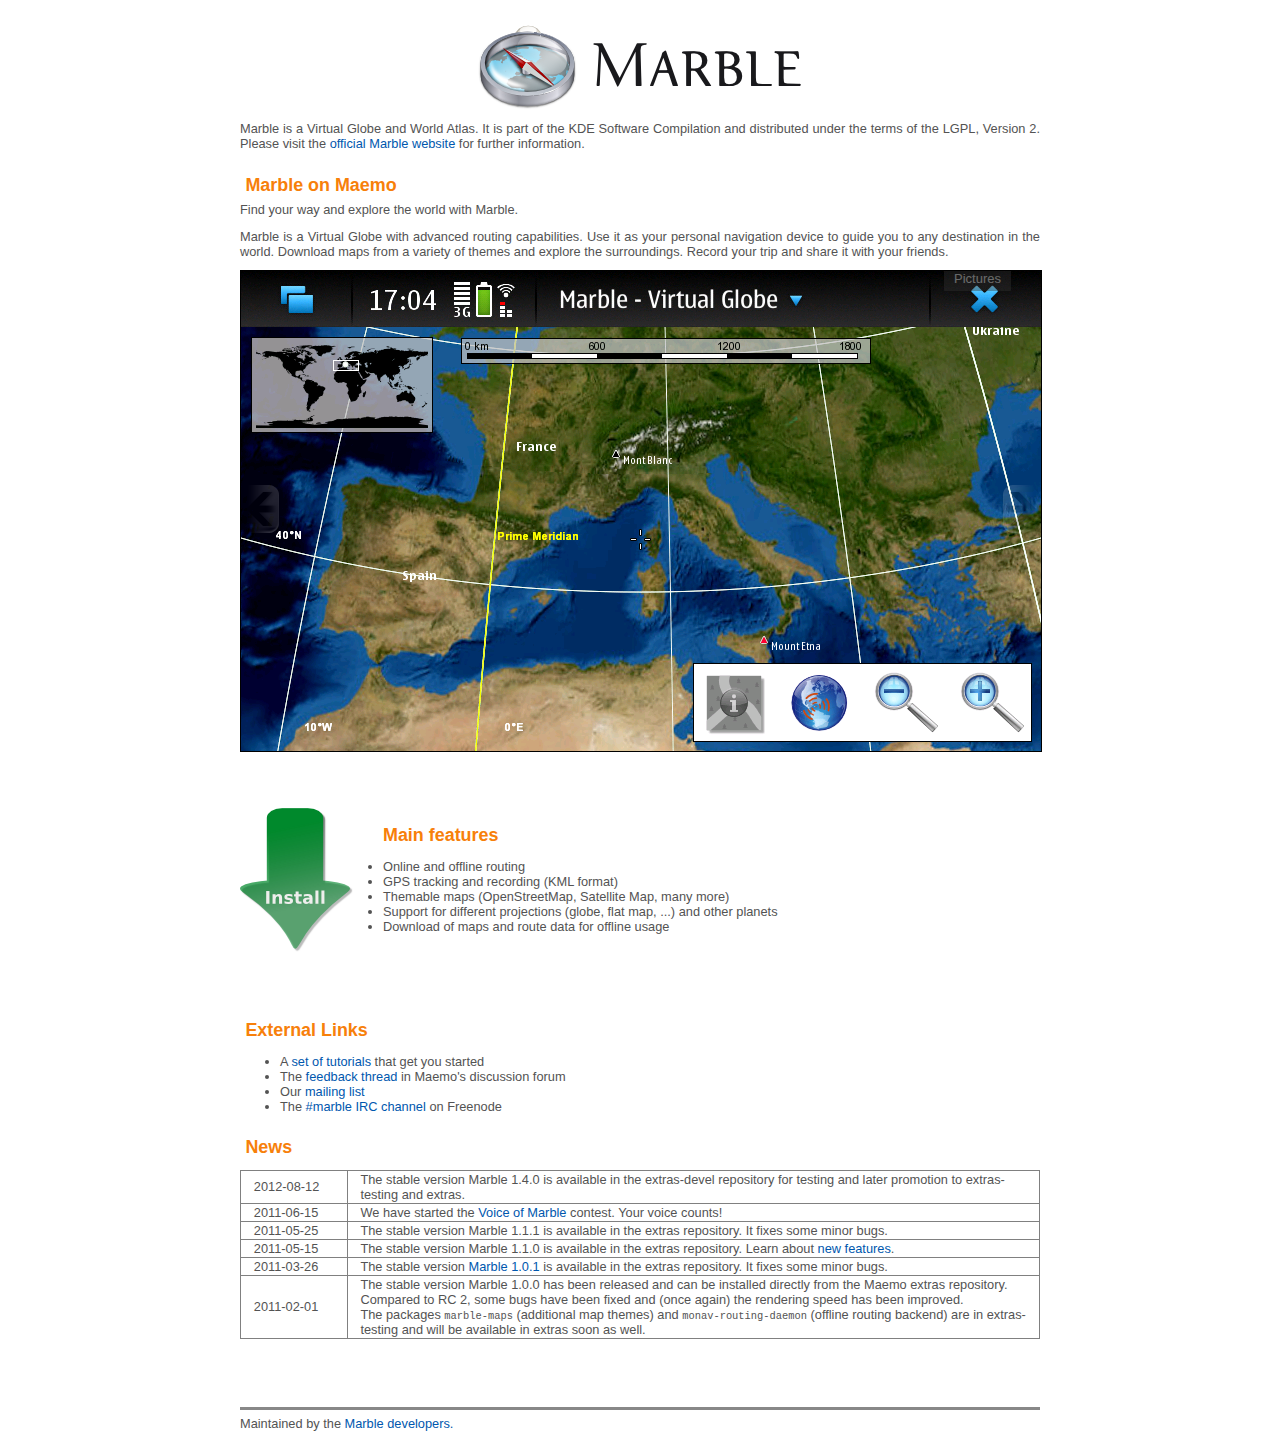
==== commit 71e3a85c: "Update the news a bit, which got pretty much out of date, missing some releases" ====
--- a/www/index.html
+++ b/www/index.html
@@ -170,6 +170,10 @@
 <p>
 <table border="1">
 <tr>
+  <td>2012-08-12</td>
+  <td>The stable version Marble 1.4.0 is available in the extras-devel repository for testing and later promotion to extras-testing and extras.</td>
+</tr>
+<tr>
   <td>2011-06-15</td>
   <td>We have started the <a href="community.kde.org/Marble/VoiceOfMarble">Voice of Marble</a> contest. Your voice counts!</td>
 </tr>
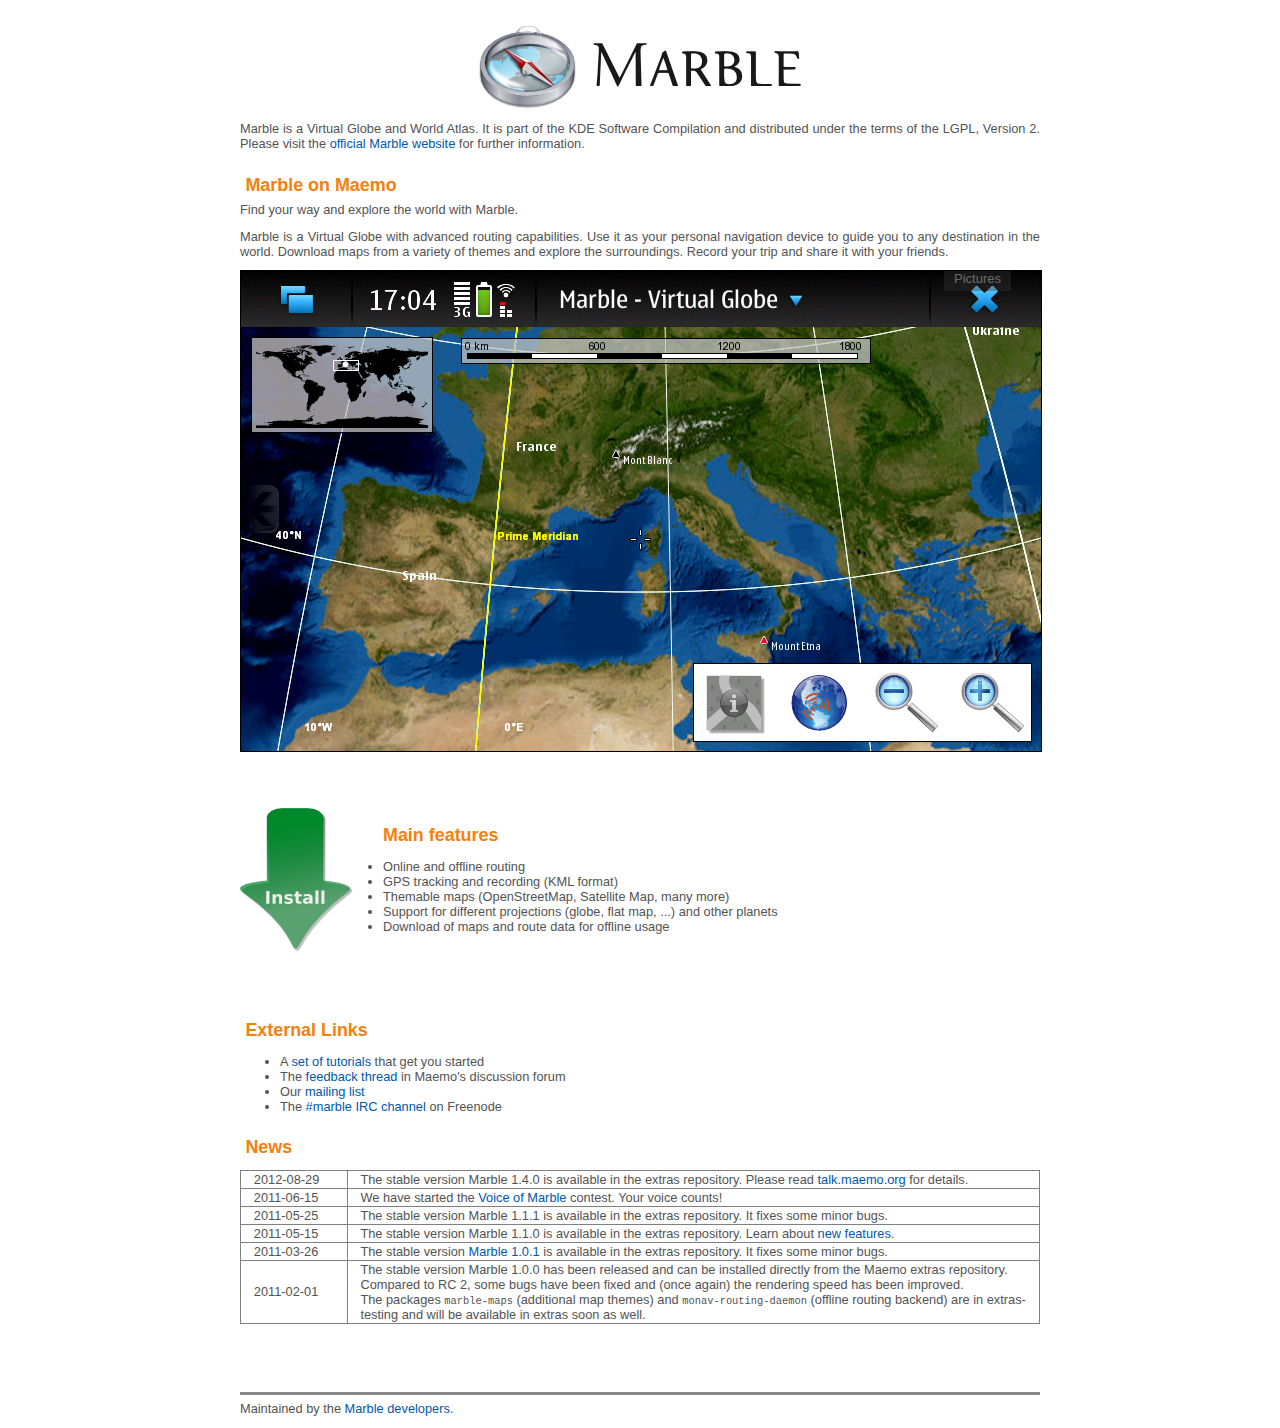
==== commit b7432a63: "Update changelog" ====
--- a/www/index.html
+++ b/www/index.html
@@ -170,8 +170,8 @@
 <p>
 <table border="1">
 <tr>
-  <td>2012-08-12</td>
-  <td>The stable version Marble 1.4.0 is available in the extras-devel repository for testing and later promotion to extras-testing and extras.</td>
+  <td>2012-08-29</td>
+  <td>The stable version Marble 1.4.0 is available in the extras repository. Please read <a href="http://talk.maemo.org/showpost.php?p=902262&postcount=1">talk.maemo.org</a> for details.</td>
 </tr>
 <tr>
   <td>2011-06-15</td>
